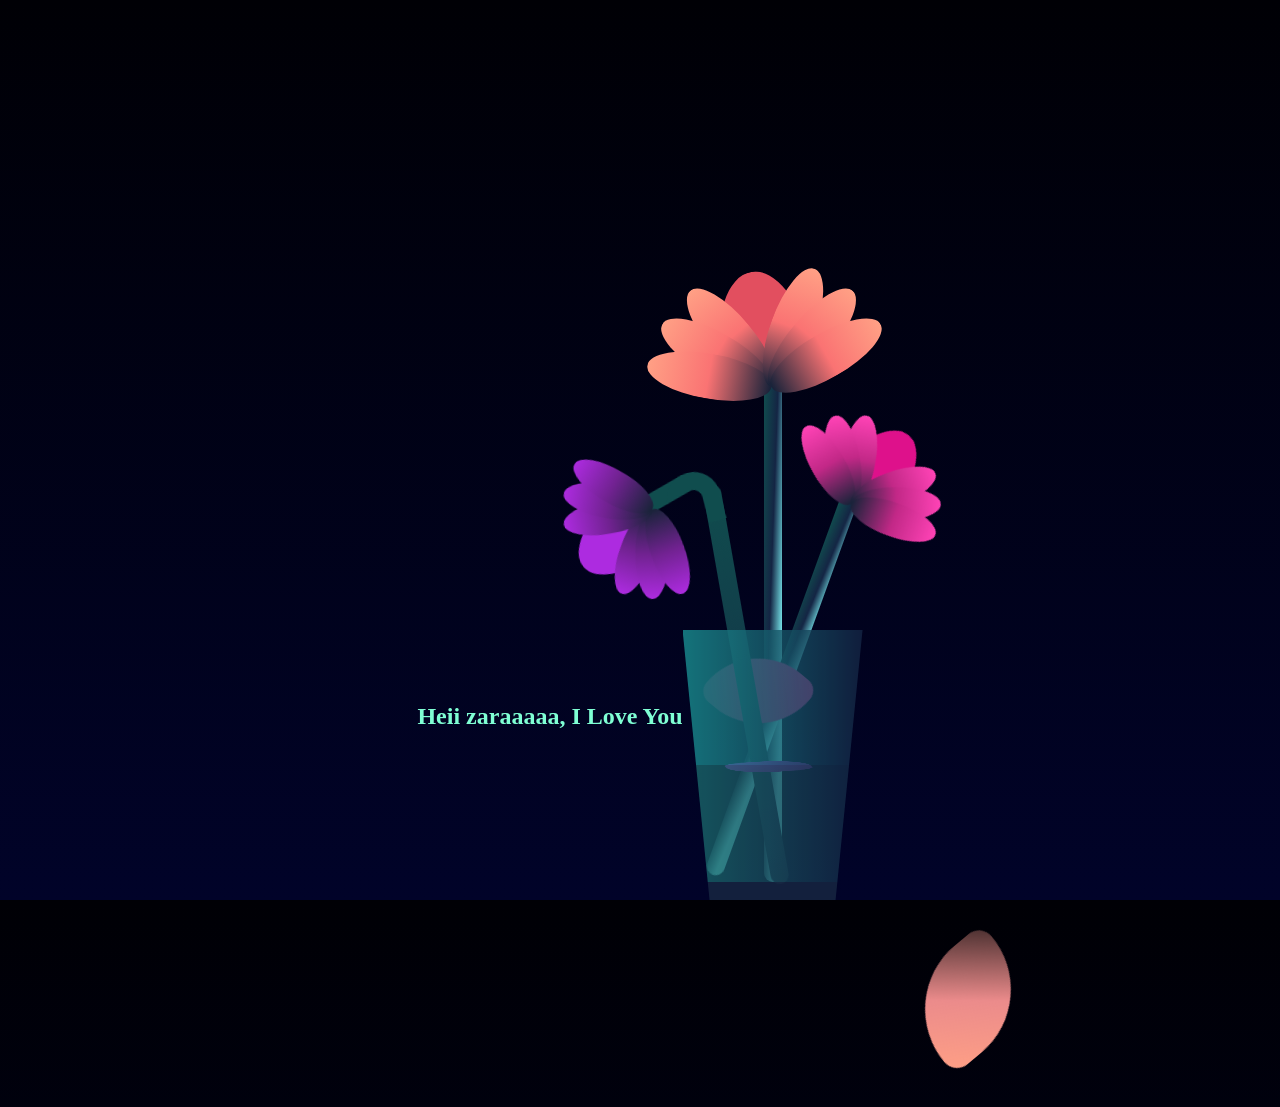
==== flower.html @ bab0d8c8 "Add files via upload" ====
<!DOCTYPE html>
<html lang="en">

<head>
    <meta charset="UTF-8" />
    <meta http-equiv="X-UA-Compatible" content="IE=edge" />
    <meta name="viewport" content="width=device-width, initial-scale=1.0" />
    <title>For u</title>
</head>

<body>
    <style>
        *,
        *::after,
        *::before {
            padding: 0;
            margin: 0;
            box-sizing: border-box;
        }

        :root {
            --color-bg: linear-gradient(to top, #010329, #000005);
            --color-glass: linear-gradient(to left, #142544, #1a9092);
            --color-water: linear-gradient(to left, #142544, #1b6d6e);
        }

        body {
            background-image: var(--color-bg);
            min-height: 100vh;
            display: flex;
            justify-content: center;
            align-items: flex-end;
            overflow: hidden;
        }

        .flower {
            position: relative;
        }

        .flower__glass {
            width: 20vmin;
            height: 30vmin;
            background-image: var(--color-glass);
            clip-path: polygon(0 0, 100% 0, 85% 100%, 15% 100%);
            opacity: 0.8;
            position: relative;
        }

        .flower__glass::after {
            content: '';
            position: absolute;
            bottom: 0;
            left: 0;
            background-color: #182843;
            width: 100%;
            height: 2vmin;
        }

        .flower__glass::before {
            content: '';
            position: absolute;
            bottom: 0;
            left: 0;
            background-image: var(--color-water);
            width: 100%;
            height: 15vmin;
        }

        .flower-pp {
            position: absolute;
            left: 45%;
            bottom: 2vmin;
        }

        .flower-pp--2 {
            left: 50%;
            bottom: 5%;
            transform-origin: 10% left;
            transform: rotate(20deg);
        }

        .flower-pp--3 {
            left: 30%;
            bottom: 5%;
            transform-origin: 10% left;
            transform: rotate(-10deg);
        }

        .flower-pp--3 .flower_l {
            height: 45vmin;
            position: relative;
        }

        .flower-pp--3 .flower_l::after {
            content: '';
            position: absolute;
            left: 0;
            top: 0;
            width: 6vmin;
            height: 6vmin;
            transform: translate(-69%, -30%) rotate(-5deg);
            border-radius: 10vmin 10vmin 0 0;
            border: 2vmin solid #104d4e;
            border-bottom: transparent;
            border-left: transparent;
        }

        .flower-pp--3 .flower_l::before {
            content: '';
            position: absolute;
            left: -40%;
            top: -1%;
            width: 6vmin;
            height: 2vmin;
            transform-origin: right;
            transform: translate(-100%, -80%) rotate(-20deg);
            background-color: #104d4e;
            border-radius: 2vmin;
        }

        .flower-pp--3 .flower_l {
            background-image: linear-gradient(to top, #142544, #104d4e);
        }

        .flower-pp--2 .flower_l {
            height: 45vmin;
        }

        .flower-pp--2 .f {
            transform: translateX(-50%) rotate(20deg);
        }

        .flower-pp--3 .f {
            transform: translate(-350%, -50%) rotate(-120deg);
        }

        .flower-pp--2 .leaf:not(:first-child) {
            width: 3.8vmin;
            height: 10vmin;
            background-image: linear-gradient(to bottom, #ff43b6, #c22887, #1a233a 99%);
        }

        .flower-pp--3 .leaf:not(:first-child) {
            width: 3.8vmin;
            height: 10vmin;
            background-image: linear-gradient(to bottom, #ad2be0, #712291, #1a233a 99%);
        }

        .flower-pp--3 .leaf--1 {
            width: 8vmin;
            height: 10vmin;
            bottom: 2vmin;
            background-color: #ad2be0;
        }

        .flower-pp--2 .leaf--1 {
            width: 8vmin;
            height: 10vmin;
            bottom: 2vmin;
            background-color: #de118b;
        }

        .flower-pp--2 .f .leaf--8 {
            width: 10vmin;
            height: 9vmin;
            bottom: 3vmin;
            left: -30%;
            transform: rotate(-50deg);
            background-image: linear-gradient(to left bottom, #ff43b6, #4d1337);
        }

        .flower-pp--3 .f .leaf--8 {
            width: 10vmin;
            height: 9vmin;
            left: -10% !important;
            background-image: linear-gradient(to left bottom, #ad2be0, #712291);
        }

        .flower_l {
            width: 2vmin;
            height: 56vmin;
            background-image: linear-gradient(to left top, #82fdff 20%, #142544, #104d4e);
            border-radius: 4vmin;
        }

        .f {
            position: absolute;
            top: 1vmin;
            left: 50%;
            transform: translateX(-50%) rotate(-10deg);
            width: 2vmin;
            height: 2vmin;
        }

        .leaf {
            position: absolute;
            left: 50%;
            bottom: 2vmin;
            transform: translateX(-50%);
            width: 5vmin;
            height: 14vmin;
            background-image: linear-gradient(to bottom, #ffa085, #fa7373, #1a233a 99%);

            clip-path: ellipse(50% 50% at 50% 50%);
            transform-origin: center bottom;
            animation: open-flower 2s 1s backwards;
        }

        .leaf--1 {
            width: 10vmin;
            height: 12vmin;
            bottom: 3vmin;
            border-radius: 50% 50% 50% 50% / 80% 80% 20% 20%;
            background-color: #e24f5f;
            background-image: none;
            animation: open-flowe--middle 1.4s 1s backwards;
        }

        .leaf--2 {
            transform: translateX(-50%) rotate(-30deg);
        }

        .leaf--3 {
            transform: translateX(-50%) rotate(-50deg);
        }

        .leaf--4 {
            transform: translateX(-50%) rotate(-70deg);
        }

        .leaf--5 {
            transform: translateX(-50%) rotate(30deg);
        }

        .leaf--6 {
            transform: translateX(-50%) rotate(50deg);
        }

        .leaf--7 {
            transform: translateX(-50%) rotate(70deg);
        }

        .leaf--8 {
            width: 13vmin;
            height: 11vmin;
            bottom: 6vmin;
            left: -30%;
            border-radius: none;
            clip-path: none;
            border-radius: 10vmin 2vmin 10vmin 2vmin;
            transform: rotate(-55deg);
            background-image: linear-gradient(to left bottom, #ffa085, #eb8b8b, #492f2f 98%);
        }

        .flower__fall-down--yellow {
            animation: flower-fall-down-yellow 8s 1.2s linear forwards;
        }

        .flower__fall-down--pink {
            animation: flower-fall-down-pink 5s 1.2s linear forwards;
        }

        .flower__fall-down--purple {
            bottom: 4vmin;
            animation: flower-fall-down-purple 6s 1.2s linear forwards, flower-falling 6s 7.2s linear infinite;
        }

        @keyframes open-flower {
            0% {
                transform: translateX(-50%) rotate(0);
            }
        }

        @keyframes open-flowe--middle {
            0% {
                opacity: 0;
                transform: translateX(-50%) scale(0);
            }
        }

        @keyframes flower-fall-down-pink {
            0% {
                transform: rotate(-55deg);
            }

            50% {
                transform: rotateX(-100deg);
            }

            100% {
                transform: translate(2vmin, 28vmin);
            }
        }

        @keyframes flower-fall-down-yellow {
            0% {
                transform: rotate(-55deg);
            }

            50% {
                bottom: 3vmin;
                transform: rotateX(-100deg);
            }

            100% {
                transform: translate(2vmin, 70vmin) rotate(150deg);
            }
        }

        @keyframes flower-fall-down-purple {
            0% {
                transform: rotate(-50deg);
            }

            25% {
                bottom: 1vmin;
                transform: rotateX(-100deg);
                perspective: 0px;
            }

            50% {
                perspective: 0px;
                transform: translate(-30vmin, 2vmin) rotate(90deg);
            }

            75% {
                perspective: 0px;
                transform: translate(-34vmin, -2vmin);
            }

            100% {
                transform-origin: center;
                transform: translate(-34vmin, -2vmin) rotateY(-80deg) rotateX(35deg);
            }
        }

        @keyframes flower-falling {

            0%,
            100% {
                transform-origin: center;
                transform: translate(-34vmin, -2vmin) rotateY(-80deg) rotateX(35deg);
            }

            25% {
                transform-origin: center;
                transform: translate(-34.4vmin, -2vmin) rotateY(-84deg) rotateX(35deg);
            }

            50% {
                transform-origin: center;
                transform: translate(-32vmin, -4.2vmin) rotateY(-80deg) rotateX(35deg);
            }

            75% {
                transform-origin: center;
                transform: translate(-36vmin, 1.1vmin) rotateY(-80deg) rotateX(35deg);
            }
        }

        .text {
            position: relative;
            bottom: 170px;
            color: aquamarine;
        }

        .p {
          display: none;
        }
    </style>
        <h2 class="text">Heii zaraaaaa, I Love You</h2>
    <audio class="p" autoplay>
        <source src="LANY - You!.mp3    ">
    </audio>
    <div class="flower">
        <div class="flower-pp">
            <div class="flower_l"></div>
            <div class="f">
                <div class="leaf leaf--1"></div>
                <div class="leaf leaf--2"></div>
                <div class="leaf leaf--3"></div>
                <div class="leaf leaf--4"></div>
                <div class="leaf leaf--5"></div>
                <div class="leaf leaf--6"></div>
                <div class="leaf leaf--7"></div>
                <div class="leaf leaf--8 flower__fall-down--yellow"></div>
            </div>
        </div>

        <div class="flower-pp flower-pp--2">
            <div class="flower_l"></div>
            <div class="f">
                <div class="leaf leaf--1"></div>
                <div class="leaf leaf--2"></div>
                <div class="leaf leaf--3"></div>
                <div class="leaf leaf--4"></div>
                <div class="leaf leaf--5"></div>
                <div class="leaf leaf--6"></div>
                <div class="leaf leaf--7"></div>
                <div class="leaf leaf--8 flower__fall-down--pink"></div>
            </div>
        </div>

        <div class="flower-pp flower-pp--3">
            <div class="flower_l"></div>
            <div class="f">
                <div class="leaf leaf--1"></div>
                <div class="leaf leaf--2"></div>
                <div class="leaf leaf--3"></div>
                <div class="leaf leaf--4"></div>
                <div class="leaf leaf--5"></div>
                <div class="leaf leaf--6"></div>
                <div class="leaf leaf--7"></div>
                <div class="leaf leaf--8 flower__fall-down--purple"></div>
            </div>
        </div>
        <div class="flower__glass"></div>
    </div>
</body>

</html>
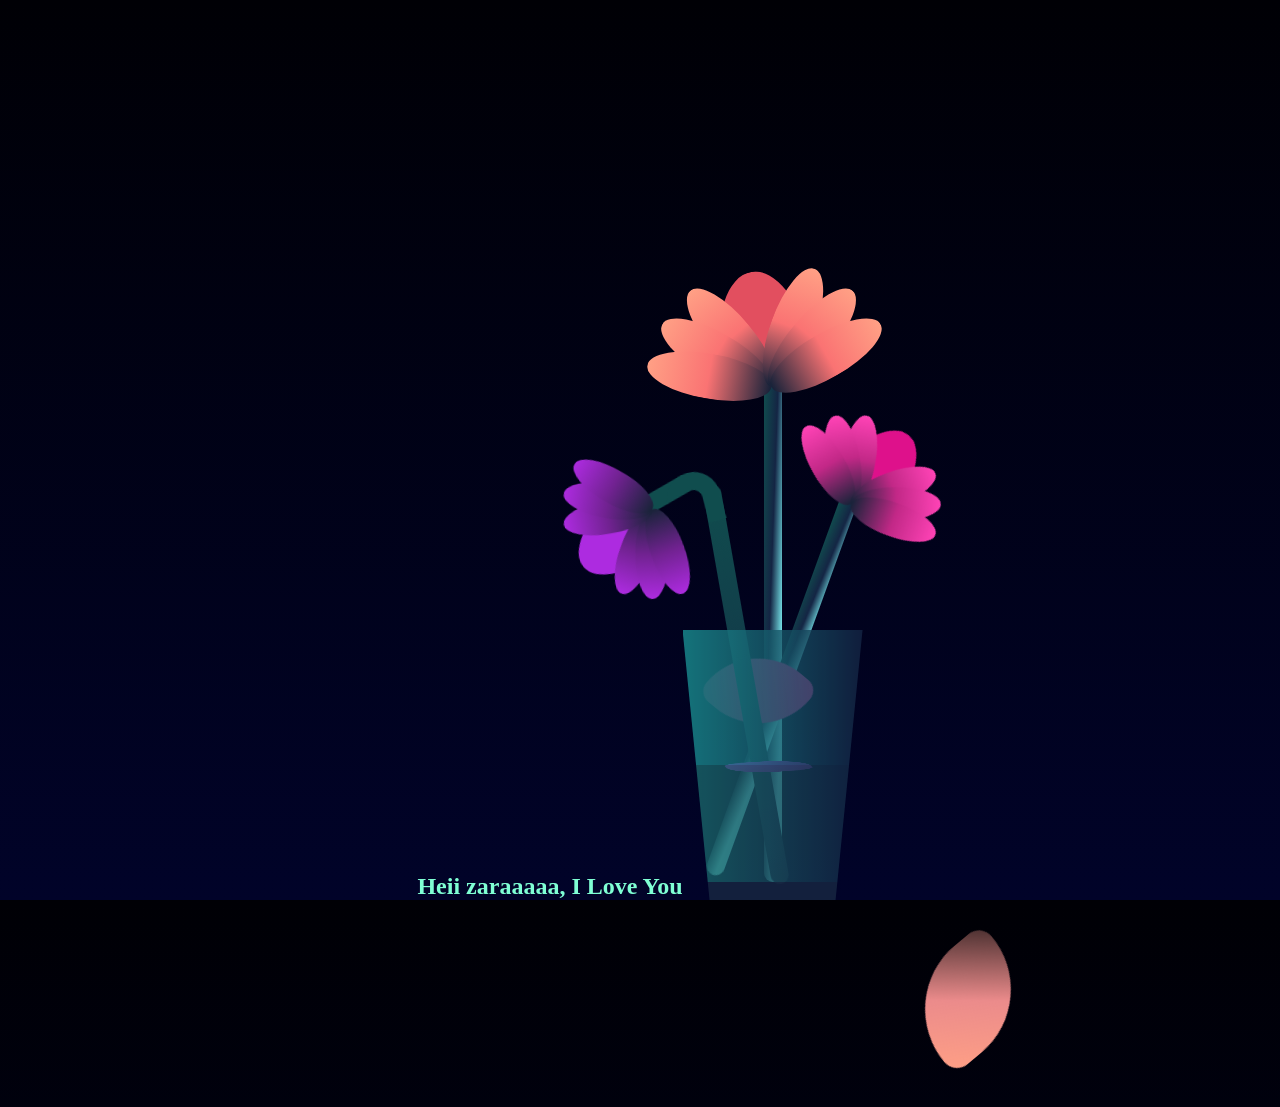
==== commit fdb7c71a: "Update flower.html" ====
--- a/flower.html
+++ b/flower.html
@@ -360,7 +360,7 @@
 
         .text {
             position: relative;
-            bottom: 170px;
+/*             bottom: 170px; */
             color: aquamarine;
         }
 
@@ -418,4 +418,4 @@
     </div>
 </body>
 
-</html>+</html>
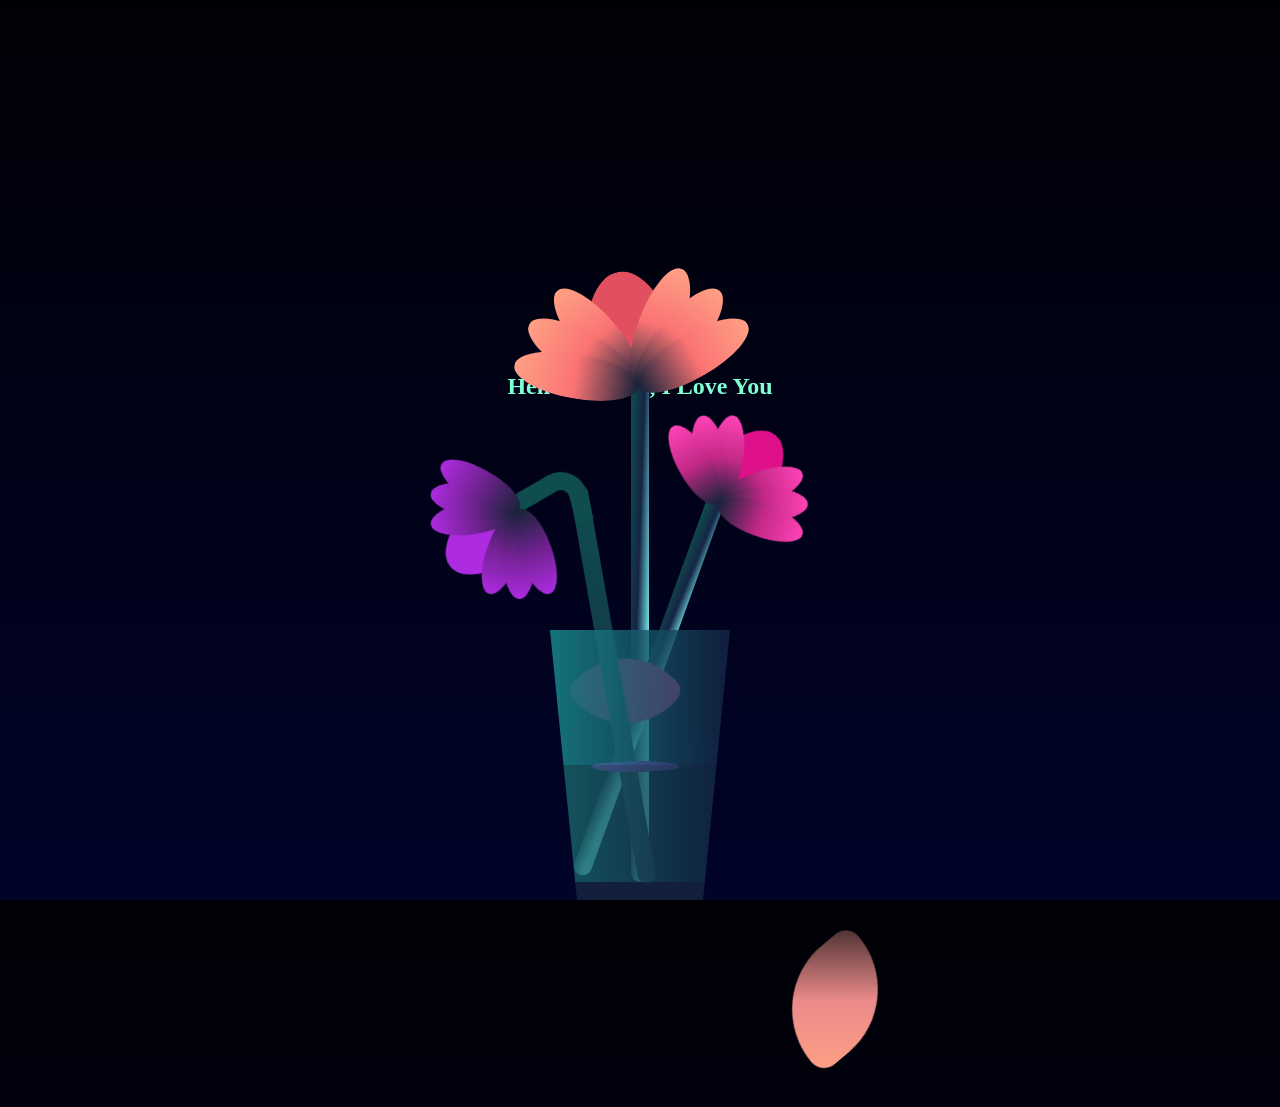
==== commit 79d8d4f5: "Update flower.html" ====
--- a/flower.html
+++ b/flower.html
@@ -359,8 +359,8 @@
         }
 
         .text {
-            position: relative;
-/*             bottom: 170px; */
+            position: absolute;
+            bottom: 500px;
             color: aquamarine;
         }
 
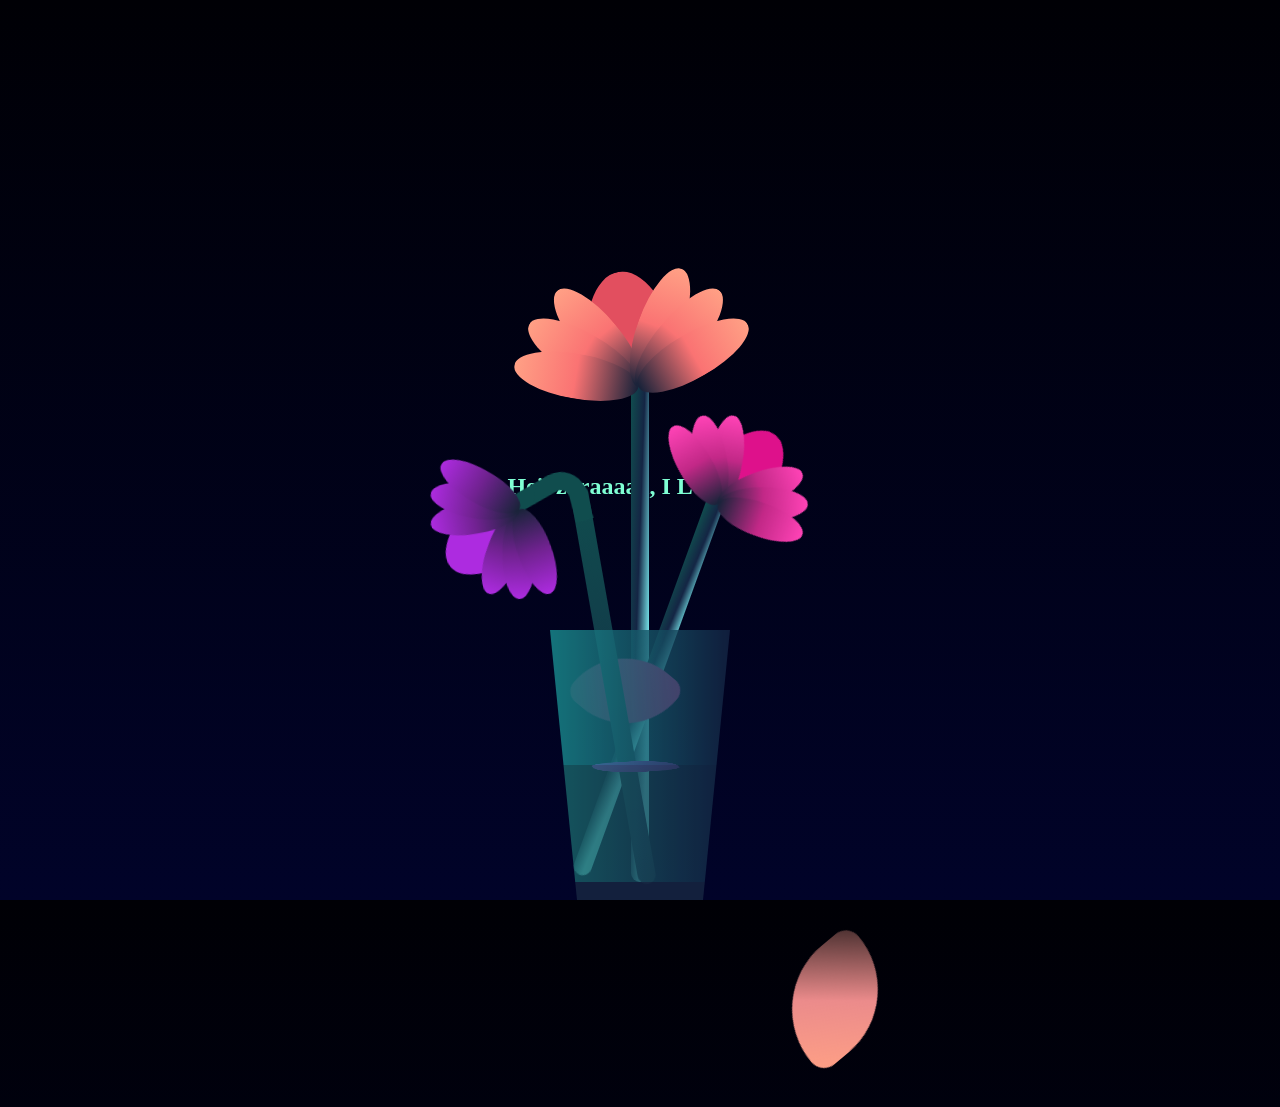
==== commit 523b9c9c: "Update flower.html" ====
--- a/flower.html
+++ b/flower.html
@@ -360,7 +360,7 @@
 
         .text {
             position: absolute;
-            bottom: 500px;
+            bottom: 400px;
             color: aquamarine;
         }
 
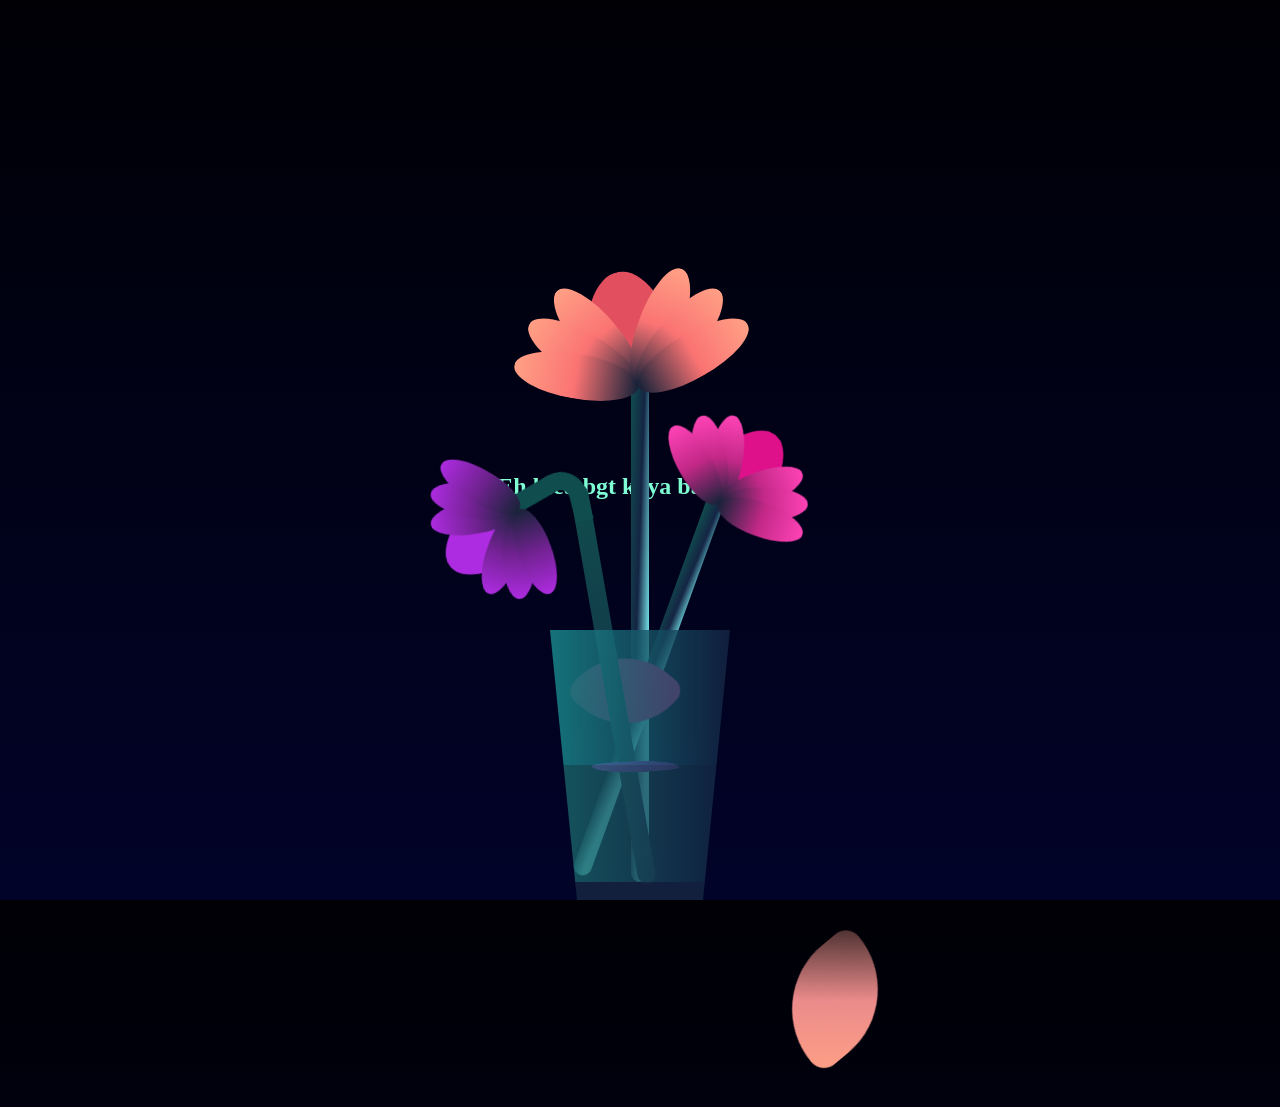
==== commit d7c2560f: "Update flower.html" ====
--- a/flower.html
+++ b/flower.html
@@ -368,7 +368,7 @@
           display: none;
         }
     </style>
-        <h2 class="text">Heii zaraaaaa, I Love You</h2>
+        <h2 class="text">Eh lucu bgt kaya babi🤗🥰</h2>
     <audio class="p" autoplay>
         <source src="LANY - You!.mp3    ">
     </audio>
@@ -419,3 +419,4 @@
 </body>
 
 </html>
+
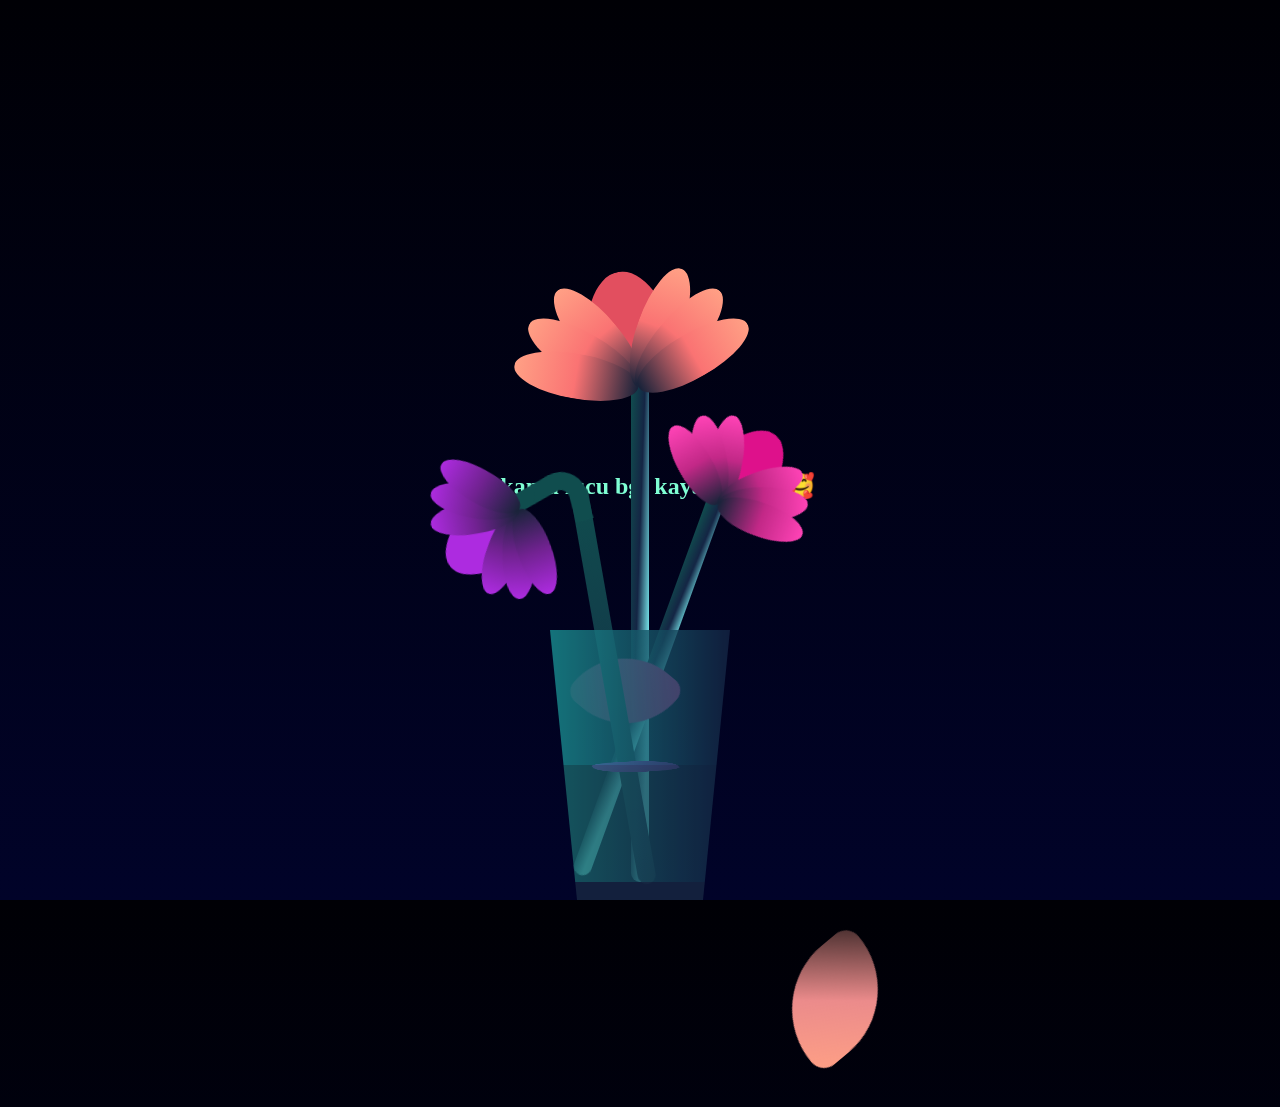
==== commit 85249b66: "Update flower.html" ====
--- a/flower.html
+++ b/flower.html
@@ -368,7 +368,7 @@
           display: none;
         }
     </style>
-        <h2 class="text">Eh lucu bgt kaya babi🤗🥰</h2>
+        <h2 class="text">Eh kamu lucu bgt kaya babi🤗🥰</h2>
     <audio class="p" autoplay>
         <source src="LANY - You!.mp3    ">
     </audio>
@@ -420,3 +420,4 @@
 
 </html>
 
+
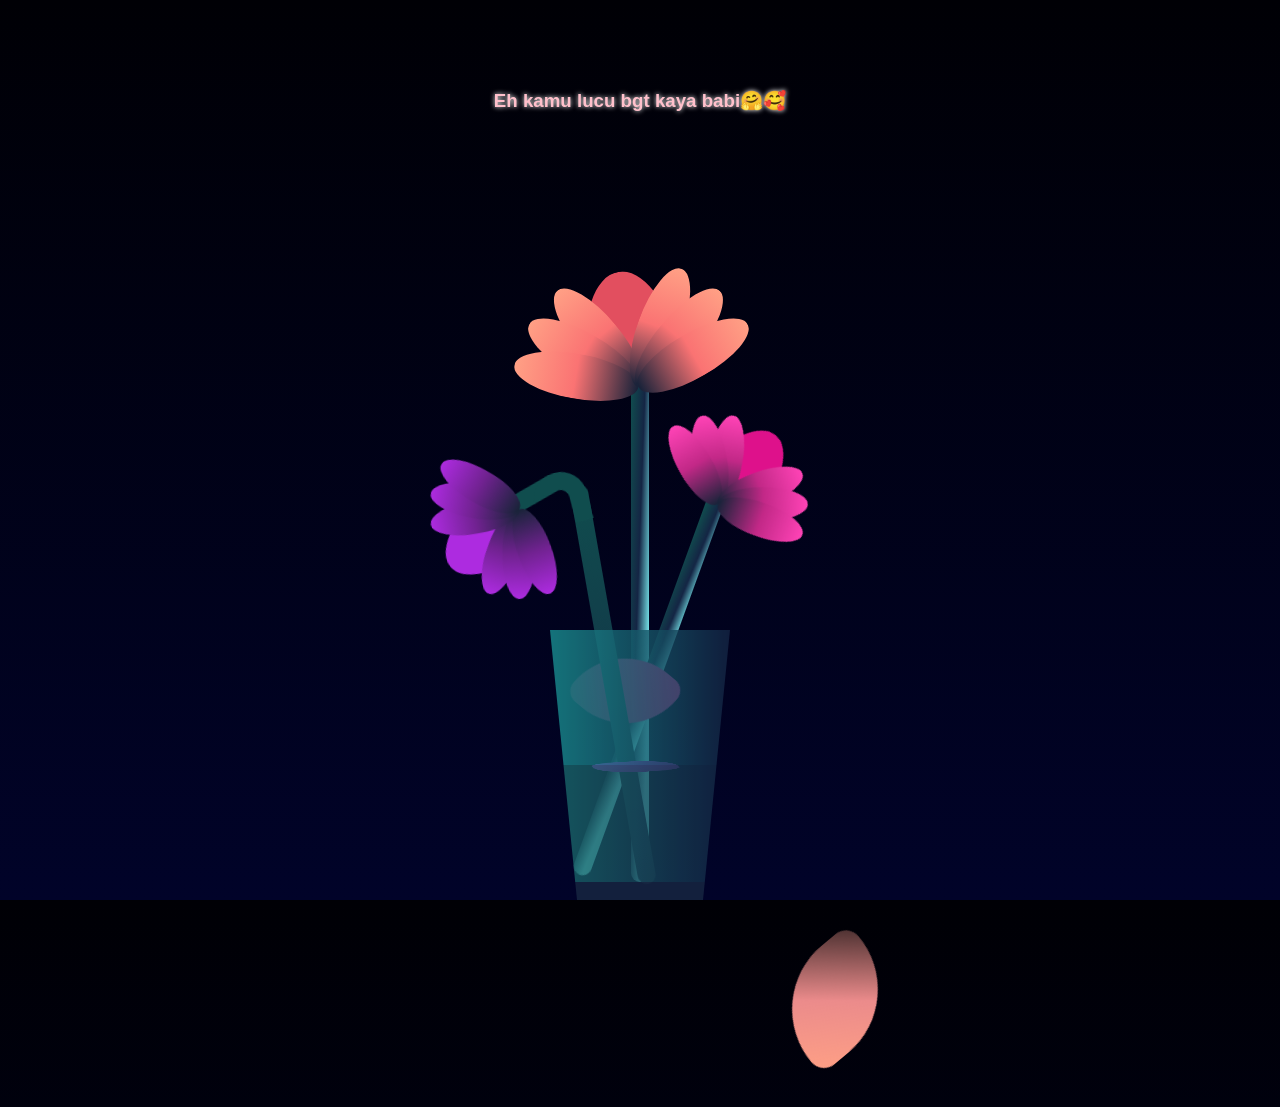
==== commit d20f90cd: "Update flower.html" ====
--- a/flower.html
+++ b/flower.html
@@ -360,17 +360,19 @@
 
         .text {
             position: absolute;
-            bottom: 400px;
-            color: aquamarine;
+            top: 10vmin;
+            font-family: 'Segoe UI', Tahoma, Geneva, Verdana, sans-serif;
+            color: pink;
+            text-shadow: 0 0 5px #fff;
         }
 
         .p {
           display: none;
         }
     </style>
-        <h2 class="text">Eh kamu lucu bgt kaya babi🤗🥰</h2>
+        <h3 class="text">Eh kamu lucu bgt kaya babi🤗🥰</h4>
     <audio class="p" autoplay>
-        <source src="LANY - You!.mp3    ">
+        <!-- <source src="LANY - You!.mp3    "> -->
     </audio>
     <div class="flower">
         <div class="flower-pp">
@@ -420,4 +422,3 @@
 
 </html>
 
-
